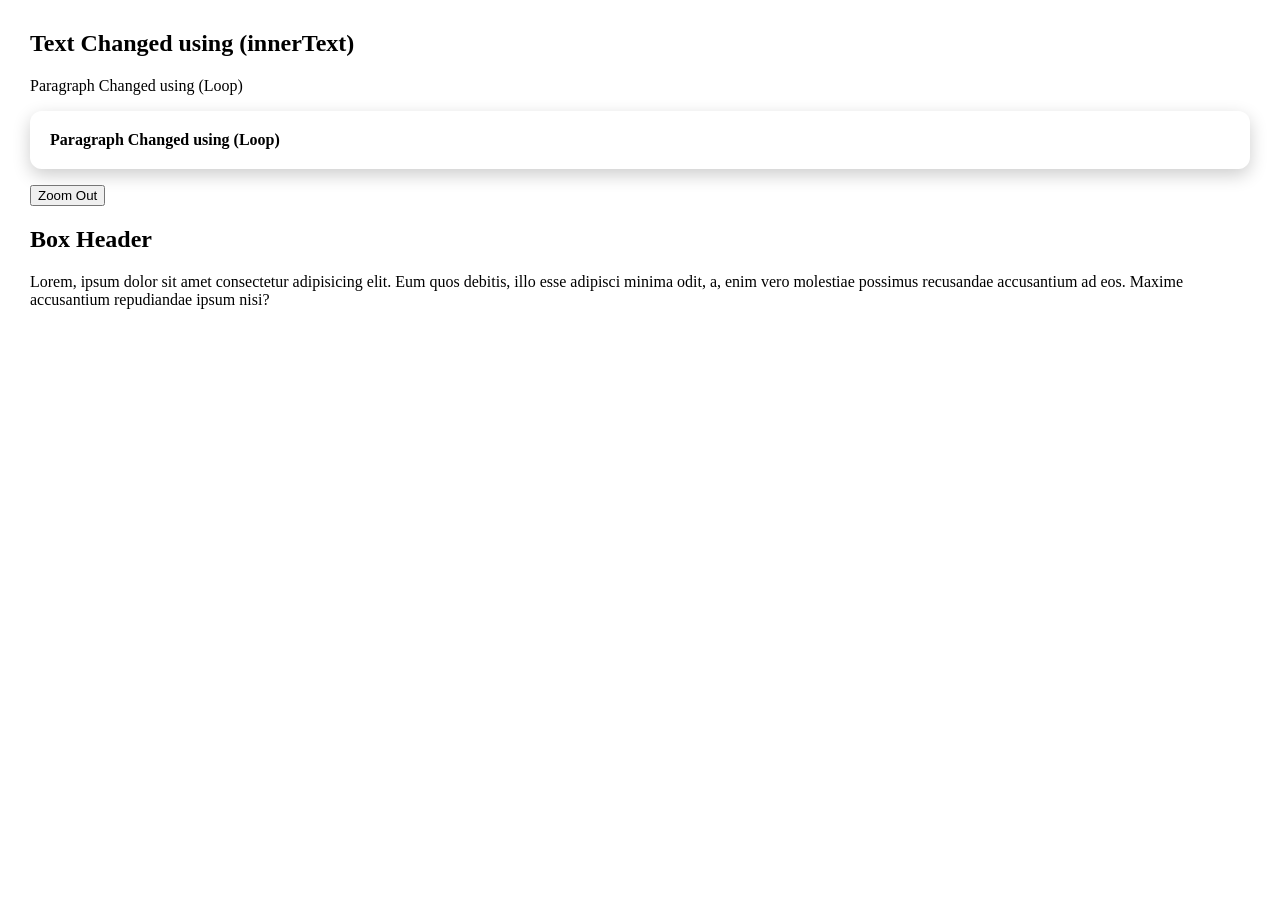
==== Theory Recap/theory.html @ fb1956db "Initialization" ====
<!DOCTYPE html>
<html lang="en">

<head>
    <meta charset="UTF-8">
    <meta name="viewport" content="width=device-width, initial-scale=1.0">
    <title>DOM Projects</title>

    <style>
        body {
            margin: 30px;
        }

        .hidden {
            display: none;
        }

        .highlights {
            background-color: rgba(255, 255, 255, 0.288);
            padding: 20px;
            border: none;
            border-radius: 12px;
            box-shadow: 0 6px 18px 0 rgba(0, 0, 0, 0.2);
        }

        .bold {
            font-weight: bolder;
        }
    </style>

</head>

<body>

    <h2 id="header">Lorem ipsum, dolor sit amet consectetur adipisicing elit. Perspiciatis, in?</h2>
    <p class="text">Lorem ipsum dolor sit amet consectetur.</p>
    <p class="text">Lorem ipsum dolor sit amet.</p>

    <button id="handle">Zoom Out</button>


    <div id="box">
        This is a box

    </div>




    <script src="theory.js"></script>
</body>

</html>
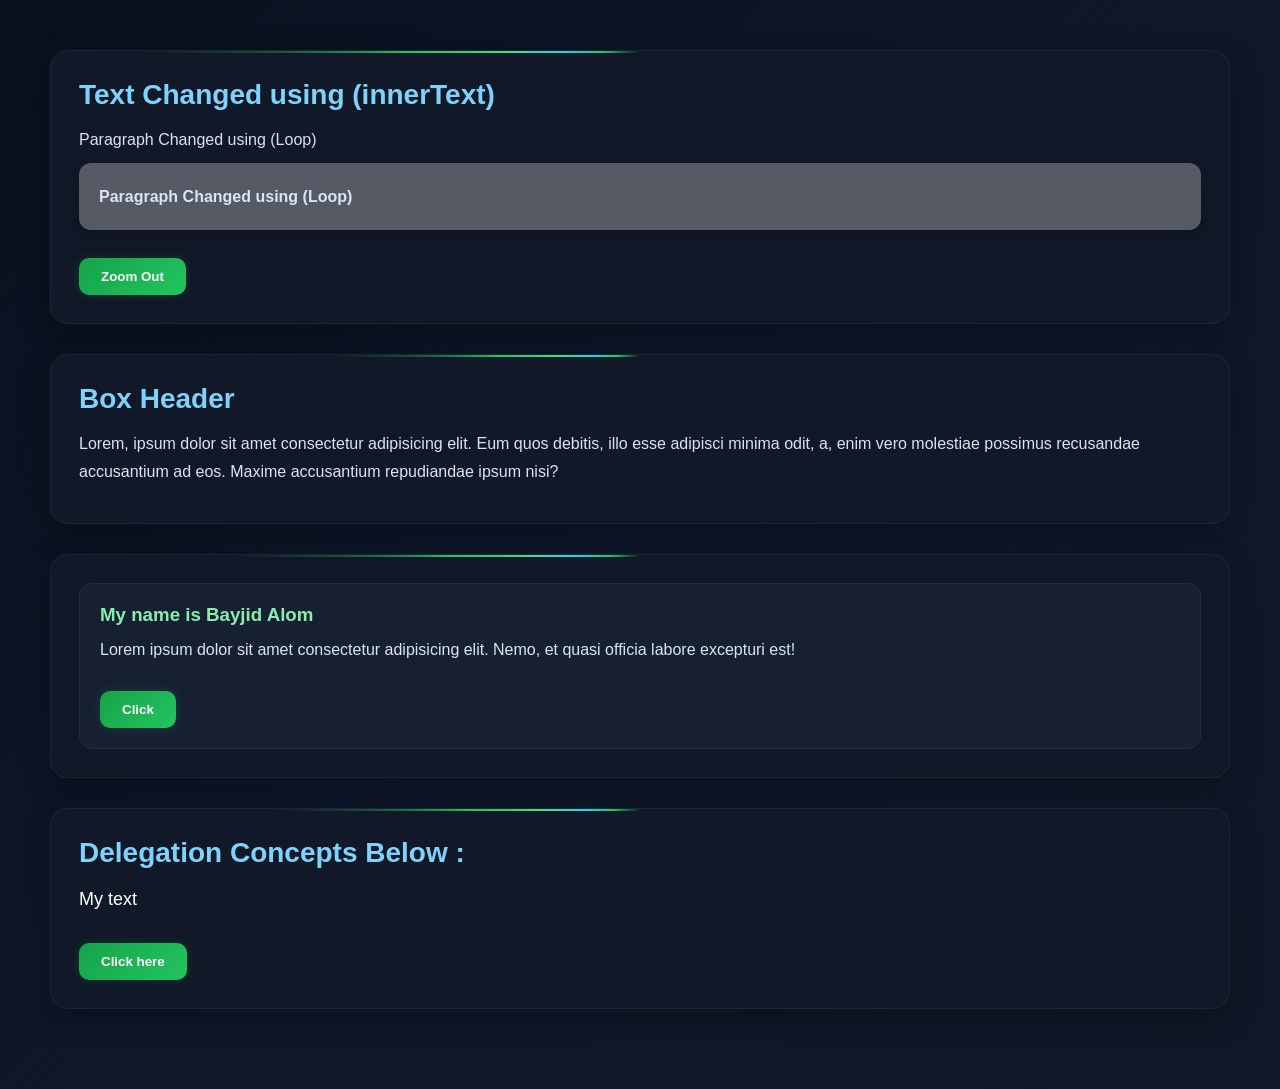
==== commit fc631d49: "style: refine UI with subtle neon effects" ====
--- a/Theory Recap/theory.html
+++ b/Theory Recap/theory.html
@@ -5,6 +5,7 @@
     <meta charset="UTF-8">
     <meta name="viewport" content="width=device-width, initial-scale=1.0">
     <title>DOM Projects</title>
+    <link rel="stylesheet" href="theory.css">
 
     <style>
         body {
@@ -30,19 +31,48 @@
 
 </head>
 
-<body>
+<body id="body">
 
-    <h2 id="header">Lorem ipsum, dolor sit amet consectetur adipisicing elit. Perspiciatis, in?</h2>
-    <p class="text">Lorem ipsum dolor sit amet consectetur.</p>
-    <p class="text">Lorem ipsum dolor sit amet.</p>
+    <section>
+        <h2 id="header">Lorem ipsum, dolor sit amet consectetur adipisicing elit. Perspiciatis, in?</h2>
+        <p class="text">Lorem ipsum dolor sit amet consectetur.</p>
+        <p class="text">Lorem ipsum dolor sit amet.</p>
 
-    <button id="handle">Zoom Out</button>
+        <button id="handle">Zoom Out</button>
+    </section>
 
 
-    <div id="box">
+
+
+    <section id="box">
         This is a box
 
-    </div>
+    </section>
+
+
+
+
+
+    <section id="container">
+        <!-- come to dynamically -->
+    </section>
+
+
+
+
+
+    <!-- Delegation -->
+    <section id="delegation">
+        <div>
+            <h2>Delegation Concepts Below :</h2>
+        </div>
+
+        <div>
+            <p id="title-text">My text</p>
+        </div>
+
+        <button class="click-btn">Click here</button>
+    </section>
 
 
 
--- a/Theory Recap/theory.css
+++ b/Theory Recap/theory.css
@@ -0,0 +1,311 @@
+/* =========================================
+        Clean Neon Theme
+        HTML & JS No Change Required
+========================================= */
+
+*{
+    margin:0;
+    padding:0;
+    box-sizing:border-box;
+}
+
+:root{
+
+    --bg:#0b1120;
+    --card:#111827;
+    --card-2:#0f172a;
+
+    --text:#e5edf8;
+
+    --green:#22c55e;
+    --green-light:#4ade80;
+    --cyan:#22d3ee;
+
+}
+
+body{
+
+    margin:30px;
+    padding:20px;
+
+    min-height:100vh;
+
+    font-family:Segoe UI,sans-serif;
+
+    color:var(--text);
+
+    background:
+        linear-gradient(135deg,#08111d,#0f172a,#101827);
+
+}
+
+/* ============================= */
+
+.hidden{
+    display:none;
+}
+
+.bold{
+    font-weight:bold;
+}
+
+/* =============================
+        Section
+============================= */
+
+section{
+
+    position:relative;
+
+    overflow:hidden;
+
+    padding:28px;
+
+    margin-bottom:30px;
+
+    border-radius:18px;
+
+    background:var(--card);
+
+    border:1px solid rgba(255,255,255,.05);
+
+    box-shadow:
+        0 10px 30px rgba(0,0,0,.30);
+
+    transition:.35s;
+}
+
+/* Running Border */
+
+section::before{
+
+    content:"";
+
+    position:absolute;
+
+    inset:-2px;
+
+    border-radius:20px;
+
+    background:
+        conic-gradient(
+            from 0deg,
+
+            transparent 0deg,
+            transparent 285deg,
+
+            var(--green),
+
+            var(--green-light),
+
+            var(--cyan),
+
+            var(--green),
+
+            transparent 360deg
+        );
+
+    animation:borderRotate 7s linear infinite;
+
+    z-index:0;
+
+}
+
+/* Card Layer */
+
+section::after{
+
+    content:"";
+
+    position:absolute;
+
+    inset:2px;
+
+    border-radius:16px;
+
+    background:var(--card);
+
+    z-index:1;
+
+}
+
+/* Content */
+
+section>*{
+
+    position:relative;
+
+    z-index:2;
+}
+
+section:hover{
+
+    border-color:rgba(34,197,94,.25);
+
+    box-shadow:
+
+        0 12px 35px rgba(0,0,0,.40),
+
+        0 0 20px rgba(34,197,94,.10);
+
+}
+
+/* =============================
+        Typography
+============================= */
+
+h2{
+
+    color:#7dd3fc;
+
+    margin-bottom:15px;
+
+    font-size:28px;
+}
+
+h3{
+
+    color:#86efac;
+
+    margin-bottom:10px;
+}
+
+p{
+
+    color:#d8e5f3;
+
+    line-height:1.7;
+
+    margin:10px 0;
+}
+
+/* =============================
+        Highlight
+============================= */
+
+.highlights{
+
+    background:rgba(34,197,94,.08);
+
+    border-left:4px solid var(--green);
+
+    padding:18px;
+
+    border-radius:10px;
+}
+
+/* =============================
+        Button
+============================= */
+
+button{
+
+    margin-top:18px;
+
+    padding:11px 22px;
+
+    border:none;
+
+    border-radius:10px;
+
+    cursor:pointer;
+
+    color:white;
+
+    font-weight:600;
+
+    background:
+        linear-gradient(
+            135deg,
+            #16a34a,
+            #22c55e
+        );
+
+    transition:.3s;
+
+    box-shadow:
+        0 0 10px rgba(34,197,94,.18);
+
+}
+
+button:hover{
+
+    transform:translateY(-2px);
+
+    box-shadow:
+
+        0 0 18px rgba(34,197,94,.35);
+
+}
+
+/* =============================
+        Dynamic Card
+============================= */
+
+#container>div{
+
+    background:#172033;
+
+    padding:20px;
+
+    border-radius:14px;
+
+    border:1px solid rgba(255,255,255,.05);
+}
+
+#title-text{
+
+    font-size:18px;
+
+    color:white;
+}
+
+/* =============================
+        Selection
+============================= */
+
+::selection{
+
+    background:#22c55e;
+
+    color:black;
+}
+
+/* =============================
+        Scrollbar
+============================= */
+
+::-webkit-scrollbar{
+
+    width:9px;
+}
+
+::-webkit-scrollbar-thumb{
+
+    background:#22c55e;
+
+    border-radius:20px;
+}
+
+::-webkit-scrollbar-track{
+
+    background:#08111d;
+}
+
+/* =============================
+        Animation
+============================= */
+
+@keyframes borderRotate{
+
+    from{
+
+        transform:rotate(0deg);
+    }
+
+    to{
+
+        transform:rotate(360deg);
+    }
+
+}
